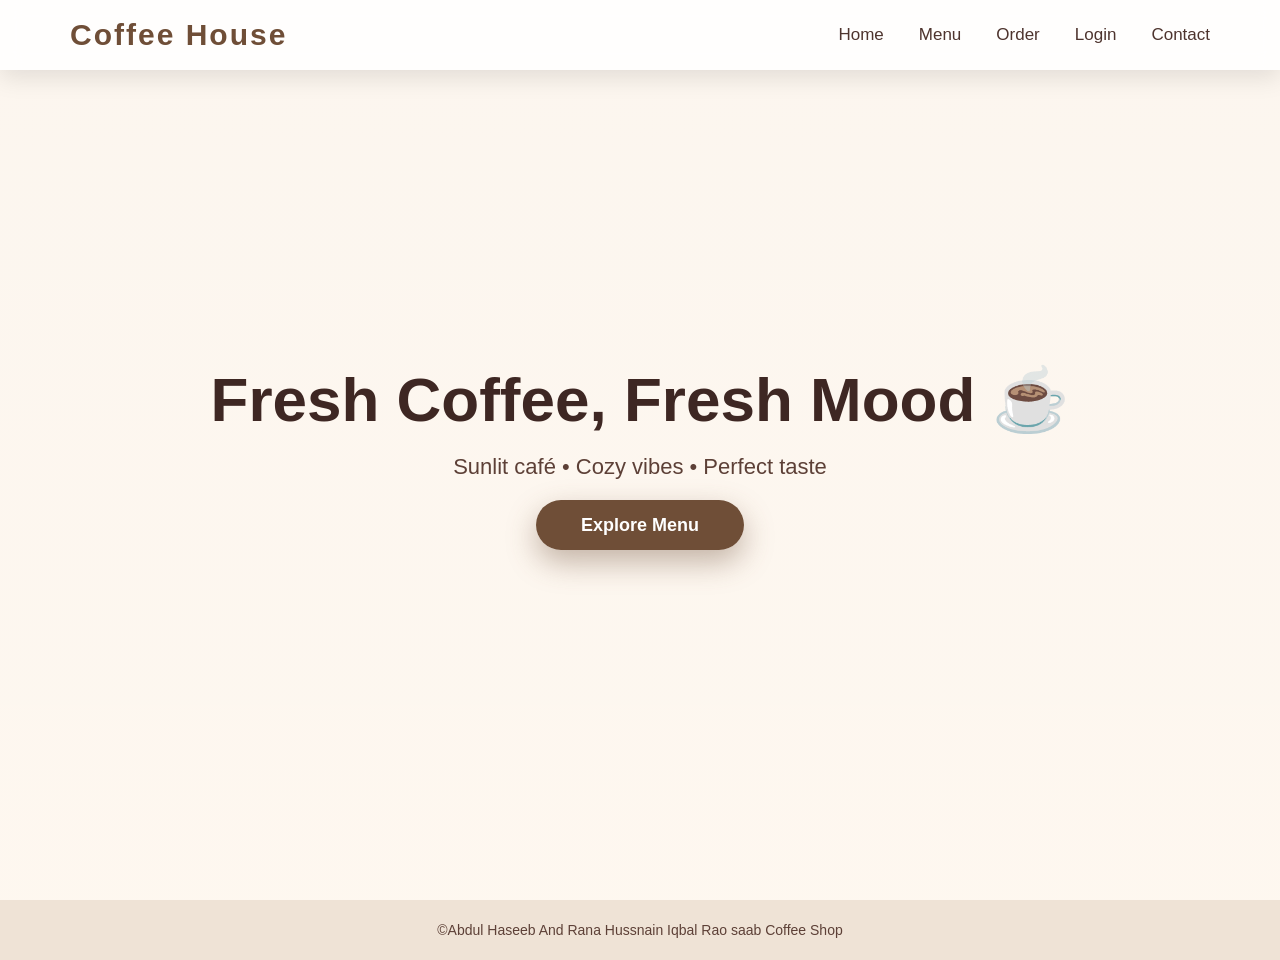
==== index.html @ f7d5716c "First Version" ====
<!DOCTYPE html>
<html lang="en">
<head>
<meta charset="UTF-8">
<title>Coffee House</title>

<style>
*{
    margin:0;
    padding:0;
    box-sizing:border-box;
    font-family:'Poppins', sans-serif;
}

body{
    background:#f8f3ed;
    color:#3e2723;
}

/* ===== NAVBAR ===== */
header{
    position:fixed;
    top:0;
    width:100%;
    padding:18px 70px;
    background:rgba(255,255,255,0.88);
    backdrop-filter: blur(10px);
    box-shadow:0 8px 25px rgba(0,0,0,0.1);
    z-index:1000;
}

nav{
    display:flex;
    justify-content:space-between;
    align-items:center;
}

nav h1{
    font-size:30px;
    color:#6f4e37;
    letter-spacing:2px;
}

nav ul{
    list-style:none;
    display:flex;
    gap:35px;
}

nav ul li a{
    text-decoration:none;
    color:#4e342e;
    font-size:17px;
    font-weight:500;
    position:relative;
}

nav ul li a::after{
    content:'';
    position:absolute;
    left:0;
    bottom:-6px;
    width:0;
    height:2px;
    background:#6f4e37;
    transition:0.4s;
}

nav ul li a:hover::after{
    width:100%;
}

/* ===== HERO ===== */
.hero{
    height:100vh;
    background:
    linear-gradient(
        rgba(255,248,240,0.55),
        rgba(255,248,240,0.85)
    ),
    url("https://images.unsplash.com/photo-1509042239860-f550ce710b93?auto=format&fit=crop&w=1600&q=80")
    center/cover no-repeat;
    display:flex;
    align-items:center;
    justify-content:center;
    text-align:center;
}

.hero-content{
    animation:fadeUp 1.8s ease;
}

.hero h2{
    font-size:62px;
    margin-bottom:18px;
}

.hero p{
    font-size:22px;
    color:#5d4037;
    margin-bottom:35px;
}

/* ===== BUTTON ===== */
.btn{
    padding:15px 45px;
    background:#6f4e37;
    color:white;
    text-decoration:none;
    font-size:18px;
    font-weight:bold;
    border-radius:40px;
    box-shadow:0 12px 30px rgba(111,78,55,0.4);
    transition:0.4s;
    animation:pulse 2.5s infinite;
}

.btn:hover{
    background:#8d6e63;
    transform:translateY(-4px);
    box-shadow:0 18px 40px rgba(111,78,55,0.5);
}

/* ===== FOOTER ===== */
footer{
    background:#efe3d6;
    text-align:center;
    padding:22px;
    font-size:14px;
    color:#5d4037;
}

/* ===== ANIMATIONS ===== */
@keyframes fadeUp{
    from{
        opacity:0;
        transform:translateY(50px);
    }
    to{
        opacity:1;
        transform:translateY(0);
    }
}

@keyframes pulse{
    0%{transform:scale(1);}
    50%{transform:scale(1.05);}
    100%{transform:scale(1);}
}
</style>

</head>
<body>

<header>
<nav>
<h1>Coffee House</h1>
<ul>
<li><a href="index.html">Home</a></li>
<li><a href="menu.html">Menu</a></li>
<li><a href="order.html">Order</a></li>
<li><a href="login.html">Login</a></li>
<li><a href="contact.html">Contact</a></li>
</ul>
</nav>
</header>

<section class="hero">
    <div class="hero-content">
        <h2>Fresh Coffee, Fresh Mood ☕</h2>
        <p>Sunlit café • Cozy vibes • Perfect taste</p>
        <a href="menu.html" class="btn">Explore Menu</a>
    </div>
</section>

<footer>
<p>©Abdul Haseeb And Rana Hussnain Iqbal Rao saab Coffee Shop </p>
</footer>

</body>
</html>
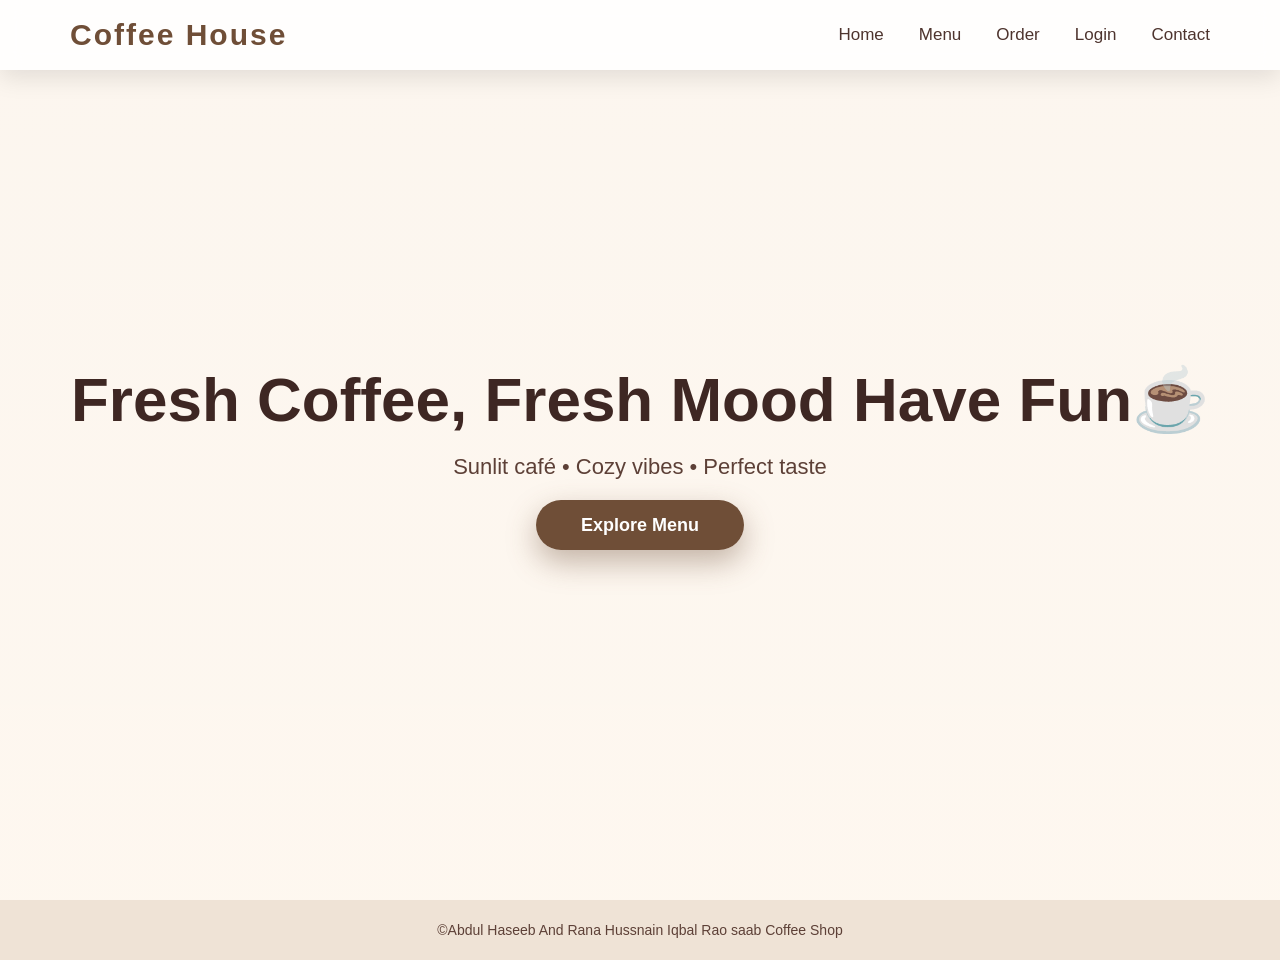
==== commit 7674fc03: "Update title and heading in index.html" ====
--- a/index.html
+++ b/index.html
@@ -2,7 +2,7 @@
 <html lang="en">
 <head>
 <meta charset="UTF-8">
-<title>Coffee House</title>
+<title>Coffee House By Ali Tahir </title>
 
 <style>
 *{
@@ -167,7 +167,7 @@
 
 <section class="hero">
     <div class="hero-content">
-        <h2>Fresh Coffee, Fresh Mood ☕</h2>
+        <h2>Fresh Coffee, Fresh Mood Have Fun☕</h2>
         <p>Sunlit café • Cozy vibes • Perfect taste</p>
         <a href="menu.html" class="btn">Explore Menu</a>
     </div>
